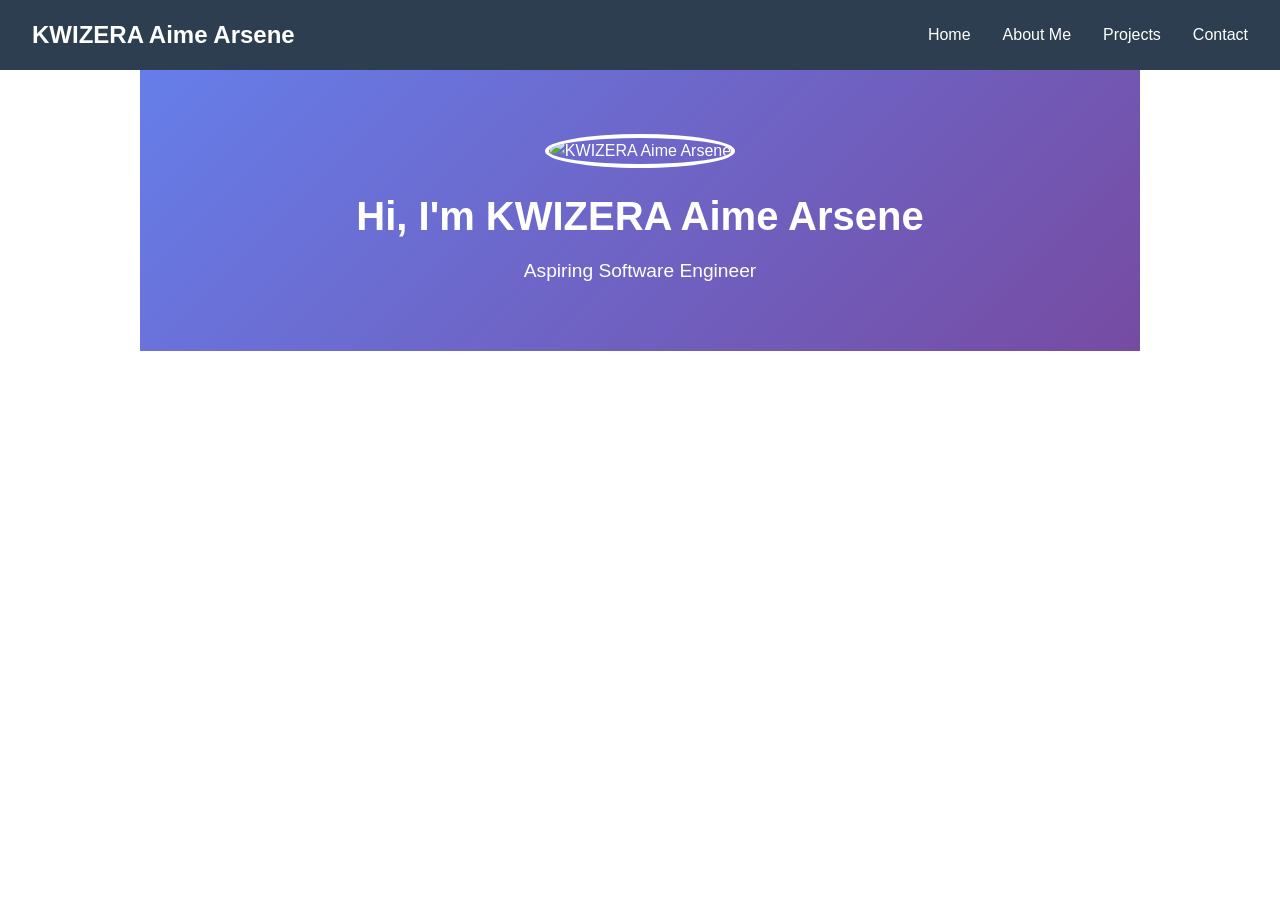
==== index.html @ e7a5a28a "Add files via upload" ====
<!DOCTYPE html>
<html lang="en">
<head>
    <meta charset="UTF-8">
    <meta name="viewport" content="width=device-width, initial-scale=1.0">
    <title>KWIZERA Aime Arsene | Portfolio - Home</title>
    <style>
        * {
            margin: 0;
            padding: 0;
            box-sizing: border-box;
        }

        body {
            font-family: 'Arial', sans-serif;
            line-height: 1.6;
            color: #333;
            background-color: #ffffff;
            transition: background-color 0.3s ease, color 0.3s ease;
        }

        /* Dark Mode Toggle Button */
        .theme-toggle-btn {
            position: fixed;
            top: 20px;
            right: 20px;
            padding: 10px 20px;
            background-color: #3498db;
            color: white;
            border: none;
            border-radius: 50px;
            font-size: 1rem;
            cursor: pointer;
            z-index: 1000;
            transition: all 0.3s ease;
            box-shadow: 0 4px 15px rgba(52, 152, 219, 0.4);
        }

        .theme-toggle-btn:hover {
            background-color: #2980b9;
            transform: scale(1.05);
            box-shadow: 0 6px 20px rgba(52, 152, 219, 0.6);
        }

        /* Light Mode (Default) */
        body.light-mode {
            background-color: #ffffff;
            color: #333;
        }

        body.light-mode nav {
            background-color: #2c3e50;
            color: white;
        }

        body.light-mode nav a {
            color: white;
        }

        body.light-mode nav a:hover {
            color: #3498db;
        }

        body.light-mode section {
            background-color: #ffffff;
        }

        body.light-mode section h2 {
            color: #2c3e50;
        }

        /* Dark Mode */
        body.dark-mode {
            background-color: #0a0a0a;
            color: #ffffff;
        }

        body.dark-mode nav {
            background-color: #1a1a1a;
            color: white;
        }

        body.dark-mode nav a {
            color: #ffffff;
        }

        body.dark-mode nav a:hover {
            color: #3498db;
        }

        body.dark-mode section {
            background-color: #0a0a0a;
        }

        body.dark-mode section h2 {
            color: #ffffff;
        }

        /* Navigation */
        nav {
            background-color: #2c3e50;
            color: white;
            padding: 1rem 2rem;
            display: flex;
            justify-content: space-between;
            align-items: center;
            transition: background-color 0.3s ease;
        }

        nav h2 {
            font-size: 1.5rem;
        }

        nav ul {
            list-style: none;
            display: flex;
            gap: 2rem;
        }

        nav a {
            color: white;
            text-decoration: none;
            transition: color 0.3s;
            animation: smoothFadeInScale 0.6s ease-out both;
        }

        nav a:nth-child(1) { animation-delay: 0.1s; }
        nav a:nth-child(2) { animation-delay: 0.2s; }
        nav a:nth-child(3) { animation-delay: 0.3s; }
        nav a:nth-child(4) { animation-delay: 0.4s; }

        nav a:hover {
            color: #3498db;
        }

        #hero {
            background: linear-gradient(135deg, #667eea 0%, #764ba2 100%);
            color: white;
            padding: 4rem 2rem;
            text-align: center;
            animation: gradientShift 8s ease-in-out infinite, fadeInDown 1s ease-out;
        }

        .hero-content {
            max-width: 600px;
            margin: 0 auto;
        }

        .profile-photo {
            width: 150px;
            height: 150px;
            border-radius: 50%;
            margin-bottom: 1rem;
            border: 4px solid white;
            animation: glowPulse 3s ease-in-out infinite, scaleIn 1.2s ease-out;
        }

        #hero h1 {
            font-size: 2.5rem;
            margin-bottom: 0.5rem;
        }

        #hero p {
            font-size: 1.2rem;
        }

        section {
            padding: 3rem 2rem;
            max-width: 1000px;
            margin: 0 auto;
            transition: background-color 0.3s ease, color 0.3s ease;
        }

        section h2 {
            font-size: 2rem;
            margin-bottom: 1.5rem;
            color: #2c3e50;
            border-bottom: 3px solid #3498db;
            padding-bottom: 0.5rem;
            animation: fadeInUp 0.8s ease-out;
            position: relative;
            transition: color 0.3s ease;
        }

        body.dark-mode section h2 {
            color: #ffffff;
        }

        /* PREMIUM ANIMATIONS */
        @keyframes smoothFadeInScale {
            0% {
                opacity: 0;
                transform: scale(0.95) translateY(20px);
            }
            100% {
                opacity: 1;
                transform: scale(1) translateY(0);
            }
        }

        @keyframes gradientShift {
            0% {
                background: linear-gradient(135deg, #667eea 0%, #764ba2 100%);
            }
            50% {
                background: linear-gradient(135deg, #764ba2 0%, #f093fb 100%);
            }
            100% {
                background: linear-gradient(135deg, #667eea 0%, #764ba2 100%);
            }
        }

        @keyframes glowPulse {
            0%, 100% {
                box-shadow: 0 0 20px rgba(102, 126, 234, 0.5), 0 0 40px rgba(102, 126, 234, 0.3);
                transform: scale(1);
            }
            50% {
                box-shadow: 0 0 30px rgba(102, 126, 234, 0.8), 0 0 60px rgba(102, 126, 234, 0.5);
                transform: scale(1.05);
            }
        }

        @keyframes fadeInDown {
            0% {
                opacity: 0;
                transform: translateY(-30px);
            }
            100% {
                opacity: 1;
                transform: translateY(0);
            }
        }

        @keyframes fadeInUp {
            0% {
                opacity: 0;
                transform: translateY(30px);
            }
            100% {
                opacity: 1;
                transform: translateY(0);
            }
        }

        @keyframes scaleIn {
            0% {
                transform: scale(0.5);
                opacity: 0;
            }
            100% {
                transform: scale(1);
                opacity: 1;
            }
        }
    </style>
</head>
<body>
    

    <!-- Navigation -->
    <nav>
        <h2>KWIZERA Aime Arsene</h2>
        <ul>
            <li><a href="index.html">Home</a></li>
            <li><a href="about.html">About Me</a></li>
            <li><a href="projects.html">Projects</a></li>
            <li><a href="contact.html">Contact</a></li>
        </ul>
    </nav>

    <!-- Hero Section -->
    <section id="hero">
        <div class="hero-content">
            <img src="https://i.postimg.cc/q72mLS7V/1D3A5080.jpg" alt="KWIZERA Aime Arsene" class="profile-photo">
            <h1>Hi, I'm KWIZERA Aime Arsene</h1>
            <p>Aspiring Software Engineer</p>
        </div>
    </section>
</body>
</html>
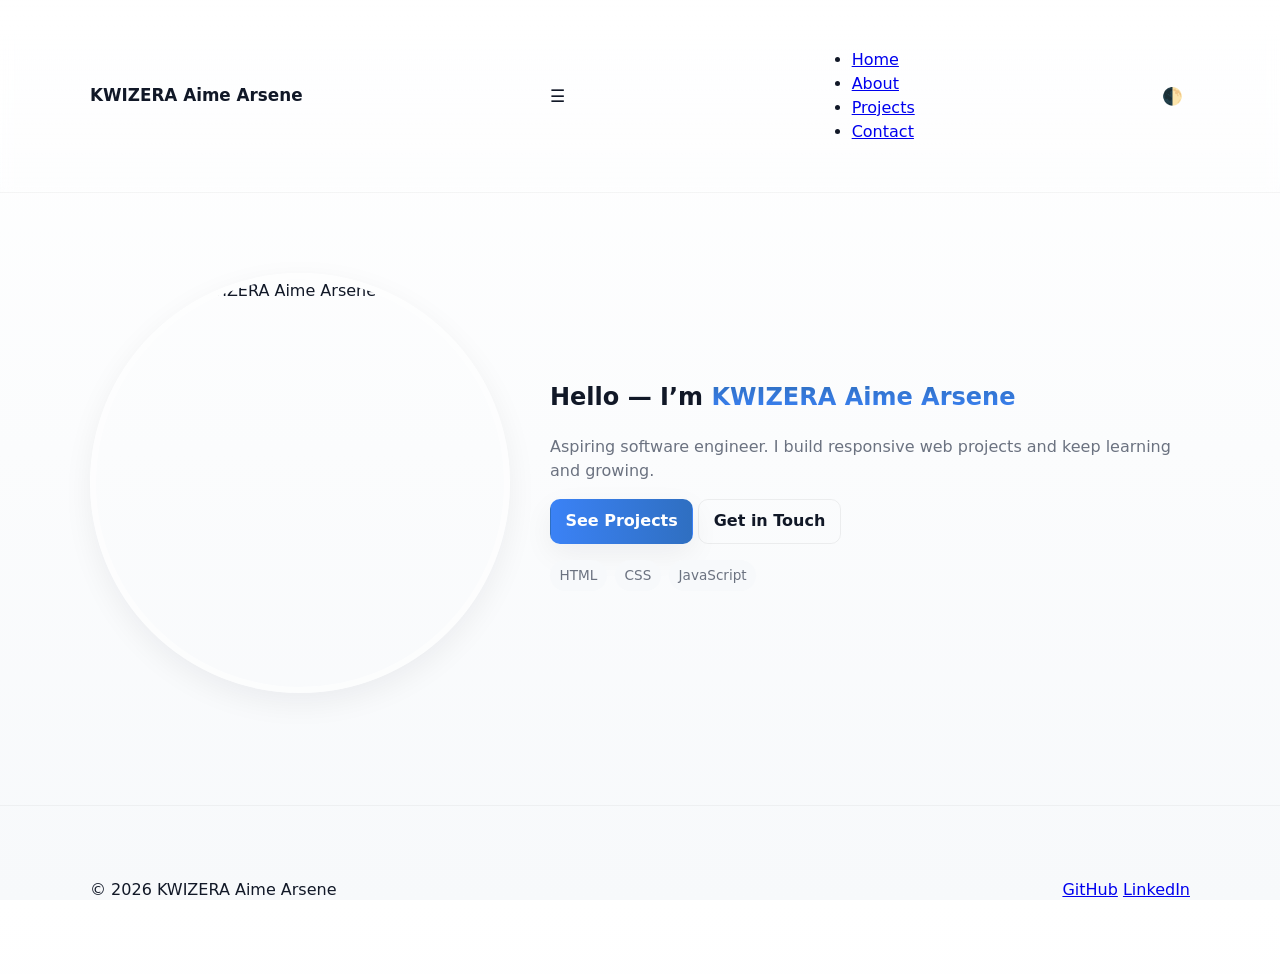
==== commit 970bc985: "Add files via upload" ====
--- a/index.html
+++ b/index.html
@@ -1,281 +1,61 @@
-<!DOCTYPE html>
+<!doctype html>
 <html lang="en">
 <head>
-    <meta charset="UTF-8">
-    <meta name="viewport" content="width=device-width, initial-scale=1.0">
-    <title>KWIZERA Aime Arsene | Portfolio - Home</title>
-    <style>
-        * {
-            margin: 0;
-            padding: 0;
-            box-sizing: border-box;
-        }
-
-        body {
-            font-family: 'Arial', sans-serif;
-            line-height: 1.6;
-            color: #333;
-            background-color: #ffffff;
-            transition: background-color 0.3s ease, color 0.3s ease;
-        }
-
-        /* Dark Mode Toggle Button */
-        .theme-toggle-btn {
-            position: fixed;
-            top: 20px;
-            right: 20px;
-            padding: 10px 20px;
-            background-color: #3498db;
-            color: white;
-            border: none;
-            border-radius: 50px;
-            font-size: 1rem;
-            cursor: pointer;
-            z-index: 1000;
-            transition: all 0.3s ease;
-            box-shadow: 0 4px 15px rgba(52, 152, 219, 0.4);
-        }
-
-        .theme-toggle-btn:hover {
-            background-color: #2980b9;
-            transform: scale(1.05);
-            box-shadow: 0 6px 20px rgba(52, 152, 219, 0.6);
-        }
-
-        /* Light Mode (Default) */
-        body.light-mode {
-            background-color: #ffffff;
-            color: #333;
-        }
-
-        body.light-mode nav {
-            background-color: #2c3e50;
-            color: white;
-        }
-
-        body.light-mode nav a {
-            color: white;
-        }
-
-        body.light-mode nav a:hover {
-            color: #3498db;
-        }
-
-        body.light-mode section {
-            background-color: #ffffff;
-        }
-
-        body.light-mode section h2 {
-            color: #2c3e50;
-        }
-
-        /* Dark Mode */
-        body.dark-mode {
-            background-color: #0a0a0a;
-            color: #ffffff;
-        }
-
-        body.dark-mode nav {
-            background-color: #1a1a1a;
-            color: white;
-        }
-
-        body.dark-mode nav a {
-            color: #ffffff;
-        }
-
-        body.dark-mode nav a:hover {
-            color: #3498db;
-        }
-
-        body.dark-mode section {
-            background-color: #0a0a0a;
-        }
-
-        body.dark-mode section h2 {
-            color: #ffffff;
-        }
-
-        /* Navigation */
-        nav {
-            background-color: #2c3e50;
-            color: white;
-            padding: 1rem 2rem;
-            display: flex;
-            justify-content: space-between;
-            align-items: center;
-            transition: background-color 0.3s ease;
-        }
-
-        nav h2 {
-            font-size: 1.5rem;
-        }
-
-        nav ul {
-            list-style: none;
-            display: flex;
-            gap: 2rem;
-        }
-
-        nav a {
-            color: white;
-            text-decoration: none;
-            transition: color 0.3s;
-            animation: smoothFadeInScale 0.6s ease-out both;
-        }
-
-        nav a:nth-child(1) { animation-delay: 0.1s; }
-        nav a:nth-child(2) { animation-delay: 0.2s; }
-        nav a:nth-child(3) { animation-delay: 0.3s; }
-        nav a:nth-child(4) { animation-delay: 0.4s; }
-
-        nav a:hover {
-            color: #3498db;
-        }
-
-        #hero {
-            background: linear-gradient(135deg, #667eea 0%, #764ba2 100%);
-            color: white;
-            padding: 4rem 2rem;
-            text-align: center;
-            animation: gradientShift 8s ease-in-out infinite, fadeInDown 1s ease-out;
-        }
-
-        .hero-content {
-            max-width: 600px;
-            margin: 0 auto;
-        }
-
-        .profile-photo {
-            width: 150px;
-            height: 150px;
-            border-radius: 50%;
-            margin-bottom: 1rem;
-            border: 4px solid white;
-            animation: glowPulse 3s ease-in-out infinite, scaleIn 1.2s ease-out;
-        }
-
-        #hero h1 {
-            font-size: 2.5rem;
-            margin-bottom: 0.5rem;
-        }
-
-        #hero p {
-            font-size: 1.2rem;
-        }
-
-        section {
-            padding: 3rem 2rem;
-            max-width: 1000px;
-            margin: 0 auto;
-            transition: background-color 0.3s ease, color 0.3s ease;
-        }
-
-        section h2 {
-            font-size: 2rem;
-            margin-bottom: 1.5rem;
-            color: #2c3e50;
-            border-bottom: 3px solid #3498db;
-            padding-bottom: 0.5rem;
-            animation: fadeInUp 0.8s ease-out;
-            position: relative;
-            transition: color 0.3s ease;
-        }
-
-        body.dark-mode section h2 {
-            color: #ffffff;
-        }
-
-        /* PREMIUM ANIMATIONS */
-        @keyframes smoothFadeInScale {
-            0% {
-                opacity: 0;
-                transform: scale(0.95) translateY(20px);
-            }
-            100% {
-                opacity: 1;
-                transform: scale(1) translateY(0);
-            }
-        }
-
-        @keyframes gradientShift {
-            0% {
-                background: linear-gradient(135deg, #667eea 0%, #764ba2 100%);
-            }
-            50% {
-                background: linear-gradient(135deg, #764ba2 0%, #f093fb 100%);
-            }
-            100% {
-                background: linear-gradient(135deg, #667eea 0%, #764ba2 100%);
-            }
-        }
-
-        @keyframes glowPulse {
-            0%, 100% {
-                box-shadow: 0 0 20px rgba(102, 126, 234, 0.5), 0 0 40px rgba(102, 126, 234, 0.3);
-                transform: scale(1);
-            }
-            50% {
-                box-shadow: 0 0 30px rgba(102, 126, 234, 0.8), 0 0 60px rgba(102, 126, 234, 0.5);
-                transform: scale(1.05);
-            }
-        }
-
-        @keyframes fadeInDown {
-            0% {
-                opacity: 0;
-                transform: translateY(-30px);
-            }
-            100% {
-                opacity: 1;
-                transform: translateY(0);
-            }
-        }
-
-        @keyframes fadeInUp {
-            0% {
-                opacity: 0;
-                transform: translateY(30px);
-            }
-            100% {
-                opacity: 1;
-                transform: translateY(0);
-            }
-        }
-
-        @keyframes scaleIn {
-            0% {
-                transform: scale(0.5);
-                opacity: 0;
-            }
-            100% {
-                transform: scale(1);
-                opacity: 1;
-            }
-        }
-    </style>
+  <meta charset="utf-8">
+  <meta name="viewport" content="width=device-width, initial-scale=1">
+  <title>KWIZERA Aime Arsene — Home</title>
+  <meta name="description" content="Portfolio of KWIZERA Aime Arsene — aspiring software engineer.">
+  <link rel="stylesheet" href="style.css">
 </head>
 <body>
-    
+  <header class="site-header">
+    <div class="container header-inner">
+      <a class="brand" href="index.html">KWIZERA Aime Arsene</a>
+      <button id="menuToggle" class="menu-toggle" aria-controls="navList" aria-expanded="false" aria-label="Toggle menu">☰</button>
+      <nav id="navList" class="primary-nav">
+        <ul>
+          <li><a href="index.html" aria-current="page">Home</a></li>
+          <li><a href="about.html">About</a></li>
+          <li><a href="projects.html">Projects</a></li>
+          <li><a href="contact.html">Contact</a></li>
+        </ul>
+      </nav>
+      <button id="themeToggle" class="theme-toggle" aria-pressed="false" aria-label="Toggle theme">🌓</button>
+    </div>
+  </header>
 
-    <!-- Navigation -->
-    <nav>
-        <h2>KWIZERA Aime Arsene</h2>
-        <ul>
-            <li><a href="index.html">Home</a></li>
-            <li><a href="about.html">About Me</a></li>
-            <li><a href="projects.html">Projects</a></li>
-            <li><a href="contact.html">Contact</a></li>
+  <main class="container main">
+    <section class="hero">
+      <div class="hero-left">
+       <img src="https://i.postimg.cc/8ctHCyxK/1D3A5080.jpg" alt="Portrait of KWIZERA Aime Arsene" class="profile-photo" width="420" height="420">
+
+      </div>
+      <div class="hero-right">
+        <h1>Hello — I’m <span class="accent">KWIZERA Aime Arsene</span></h1>
+        <p class="lead">Aspiring software engineer. I build responsive web projects and keep learning and growing.</p>
+        <div class="cta-row">
+          <a class="btn primary" href="projects.html">See Projects</a>
+          <a class="btn ghost" href="contact.html">Get in Touch</a>
+        </div>
+        <ul class="skill-chips" aria-hidden="true">
+          <li>HTML</li><li>CSS</li><li>JavaScript</li>
         </ul>
-    </nav>
+      </div>
+    </section>
+  </main>
 
-    <!-- Hero Section -->
-    <section id="hero">
-        <div class="hero-content">
-            <img src="https://i.postimg.cc/q72mLS7V/1D3A5080.jpg" alt="KWIZERA Aime Arsene" class="profile-photo">
-            <h1>Hi, I'm KWIZERA Aime Arsene</h1>
-            <p>Aspiring Software Engineer</p>
-        </div>
-    </section>
+  <footer class="site-footer">
+    <div class="container footer-inner">
+      <p>© <span id="year"></span> KWIZERA Aime Arsene</p>
+      <nav class="footer-links">
+        <a href="https://github.com/" target="_blank" rel="noopener noreferrer">GitHub</a>
+        <a href="https://www.linkedin.com/" target="_blank" rel="noopener noreferrer">LinkedIn</a>
+      </nav>
+    </div>
+  </footer>
+
+  <div id="toast" class="toast" role="status" aria-live="polite" aria-atomic="true"></div>
+
+  <script src="script.js" defer></script>
 </body>
-</html>+</html>
--- a/style.css
+++ b/style.css
@@ -0,0 +1,144 @@
+/* ========== VARIABLES ========== */
+:root{
+  --bg:#ffffff;
+  --panel:#f7f9fb;
+  --text:#111827;
+  --muted:#6b7280;
+  --brand:#2f6fc1;
+  --glass: rgba(255,255,255,0.6);
+  --radius:12px;
+  --max-width:1100px;
+  --shadow: 0 10px 30px rgba(20,20,40,0.06);
+  --accent-gradient: linear-gradient(90deg,#3b82f6,#2f6fc1);
+  --focus: 3px;
+}
+
+/* Dark theme tokens */
+body.dark-mode{
+  --bg:#07070a;
+  --panel:#0f1113;
+  --text:#e6eef6;
+  --muted:#9aa4b2;
+  --brand:#6ea8ff;
+  --glass: rgba(255,255,255,0.04);
+  --shadow: 0 12px 40px rgba(0,0,0,0.6);
+}
+
+/* Basic reset */
+*{box-sizing:border-box}
+html,body{height:100%}
+body{
+  margin:0;
+  font-family: Inter, system-ui, -apple-system, "Segoe UI", Roboto, "Helvetica Neue", Arial;
+  color:var(--text);
+  background: linear-gradient(180deg,var(--bg),var(--panel));
+  -webkit-font-smoothing:antialiased;
+  line-height:1.5;
+  transition: background .25s ease, color .25s ease;
+}
+
+/* Respect reduced motion */
+@media (prefers-reduced-motion: reduce){
+  *{transition:none!important;animation:none!important}
+}
+
+/* Layout container */
+.container{ width:clamp(320px,94%,var(--max-width)); margin:0 auto; padding:2rem 0; }
+
+/* Header */
+.site-header{
+  position:sticky; top:0; z-index:70;
+  backdrop-filter: blur(6px);
+  background: linear-gradient(180deg, rgba(255,255,255,0.6), transparent);
+  border-bottom:1px solid rgba(0,0,0,0.04);
+}
+body.dark-mode .site-header{
+  background: linear-gradient(180deg, rgba(10,10,10,0.6), transparent);
+  border-bottom:1px solid rgba(255,255,255,0.03);
+}
+
+.header-inner{ display:flex; align-items:center; justify-content:space-between; gap:1rem; }
+
+/* Brand */
+.brand{ text-decoration:none; color:var(--text); font-weight:700; font-size:1.05rem; }
+
+/* Nav list */
+.nav-list{ list-style:none; display:flex; gap:1rem; margin:0; padding:0; align-items:center; }
+.nav-list a{ text-decoration:none; color:var(--text); padding:.45rem .65rem; border-radius:8px; font-weight:600; }
+.nav-list a:hover, .nav-list a:focus{ background:var(--glass); color:var(--brand); outline:none; }
+
+/* Menu & theme toggles */
+.menu-toggle, .theme-toggle{ background:none; border:0; color:var(--text); font-size:1.05rem; cursor:pointer; padding:.45rem; border-radius:8px; }
+.menu-toggle:focus, .theme-toggle:focus{ outline: var(--focus) solid rgba(47,111,193,0.12); outline-offset:4px; }
+
+/* Mobile: hide nav list initially */
+@media (max-width:900px){
+  .nav-list{ display:none; position:absolute; top:64px; left:0; right:0; background:var(--panel); flex-direction:column; gap:0; padding:1rem; border-bottom-left-radius:12px; border-bottom-right-radius:12px; box-shadow:var(--shadow); }
+  .nav-list[aria-expanded="true"], .nav-list.active{ display:flex; }
+  .nav-list li{ width:100%; padding:.35rem 0; border-bottom:1px solid rgba(0,0,0,0.04); }
+}
+
+/* HERO */
+.hero{ display:grid; gap:1.25rem; align-items:center; padding:3rem 0; }
+@media (min-width:900px){ .hero{ grid-template-columns: 420px 1fr; gap:2.5rem; } }
+.hero-left{ display:flex; align-items:center; justify-content:center; }
+.profile-photo{ width:100%; max-width:420px; height:auto; border-radius:999px; border:6px solid rgba(255,255,255,0.6); box-shadow:var(--shadow); display:block; }
+
+/* Hero content */
+.hero-right .headline{ font-size:1.5rem; margin:0 0 .5rem; }
+.accent{ background: -webkit-linear-gradient(#2f6fc1,#3b82f6); -webkit-background-clip: text; -webkit-text-fill-color: transparent; }
+.lead{ margin:0 0 1rem; color:var(--muted); }
+
+/* Buttons */
+.btn{ display:inline-block; text-decoration:none; padding:.6rem .9rem; border-radius:10px; font-weight:700; border:1px solid transparent; cursor:pointer; }
+.btn.primary{ background:var(--accent-gradient); color:white; box-shadow:var(--shadow); }
+.btn.ghost{ background:transparent; color:var(--text); border:1px solid rgba(0,0,0,0.06); }
+
+/* Chips*/
+.skill-chips{ list-style:none; display:flex; gap:.5rem; padding:0; margin-top:1rem; }
+.skill-chips li{ background:var(--panel); padding:.35rem .6rem; border-radius:999px; font-size:.85rem; color:var(--muted); }
+
+/* CONTENT SECTIONS */
+.content-section{ padding:2rem 0; background:transparent; }
+
+/* ABOUT GRID */
+.about-grid{ display:grid; gap:1rem; }
+@media (min-width:900px){ .about-grid{ grid-template-columns:360px 1fr; } }
+.about-photo{ width:100%; max-width:360px; border-radius:12px; box-shadow:var(--shadow); }
+
+/* PROJECTS GRID */
+.projects-grid{ display:grid; gap:1rem; grid-template-columns:1fr; }
+@media (min-width:700px){ .projects-grid{ grid-template-columns: repeat(2,1fr); } }
+@media (min-width:1100px){ .projects-grid{ grid-template-columns: repeat(3,1fr); } }
+
+.project-card{ background:var(--panel); border-radius:12px; overflow:hidden; box-shadow:var(--shadow); display:flex; flex-direction:column; transition: transform .25s ease, box-shadow .25s ease; }
+.project-card img{ width:100%; height:220px; object-fit:cover; display:block; }
+.project-card .project-body{ padding:1rem; display:flex; flex-direction:column; gap:.5rem; }
+.project-card:hover{ transform: translateY(-6px); box-shadow: 0 18px 40px rgba(20,20,40,0.12); }
+
+/* CONTACT / FORM */
+.contact-grid{ display:grid; gap:1rem; }
+@media (min-width:700px){ .contact-grid{ grid-template-columns: repeat(2,1fr); } }
+.contact-card{ background:var(--panel); padding:1rem; border-radius:12px; box-shadow:var(--shadow); }
+.feedback-form{ display:flex; flex-direction:column; gap:1rem; background:var(--panel); padding:1.25rem; border-radius:12px; box-shadow:var(--shadow); }
+.feedback-form label{ display:flex; flex-direction:column; font-weight:600; color:var(--text); }
+.feedback-form input, .feedback-form textarea{ margin-top:.35rem; padding:.75rem; border-radius:8px; border:1px solid rgba(0,0,0,0.08); background:transparent; color:var(--text); }
+.feedback-form input:focus, .feedback-form textarea:focus{ outline: 3px solid rgba(47,111,193,0.12); outline-offset:3px; border-color:var(--brand); }
+
+/* Footer */
+.site-footer{ border-top:1px solid rgba(0,0,0,0.04); padding:1.5rem 0; margin-top:2rem; background:transparent; }
+.footer-inner{ display:flex; justify-content:space-between; align-items:center; gap:1rem; }
+
+/* TOAST */
+.toast{ position:fixed; right:1rem; bottom:1rem; background:var(--panel); color:var(--text); padding:.75rem 1rem; border-radius:10px; box-shadow:var(--shadow); display:none; }
+
+/* UTIL */
+.muted{ color:var(--muted) }
+.small{ font-size:.9rem }
+.text-center{text-align:center}
+
+/* small screens tweaks */
+@media (max-width:520px){
+  .header-inner{ padding:0 .5rem; }
+  .profile-photo{ border-width:4px; }
+}
